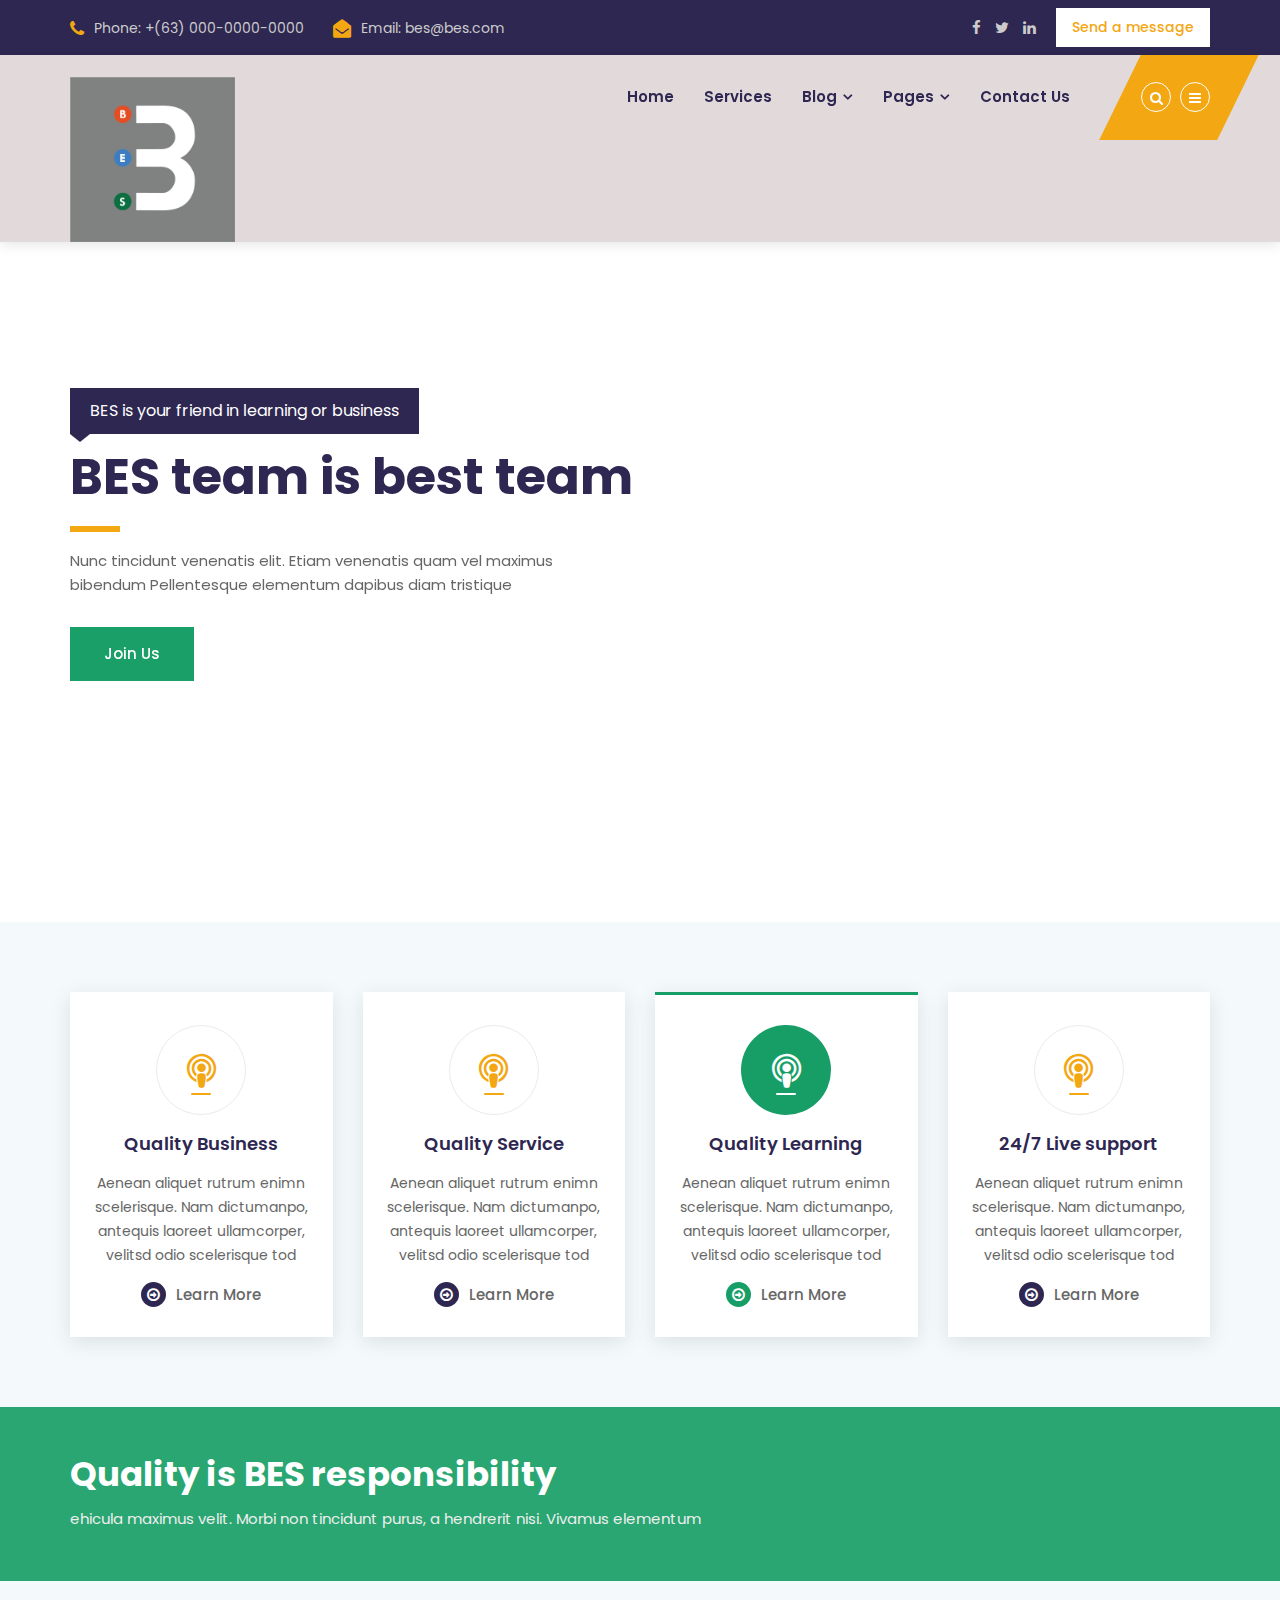
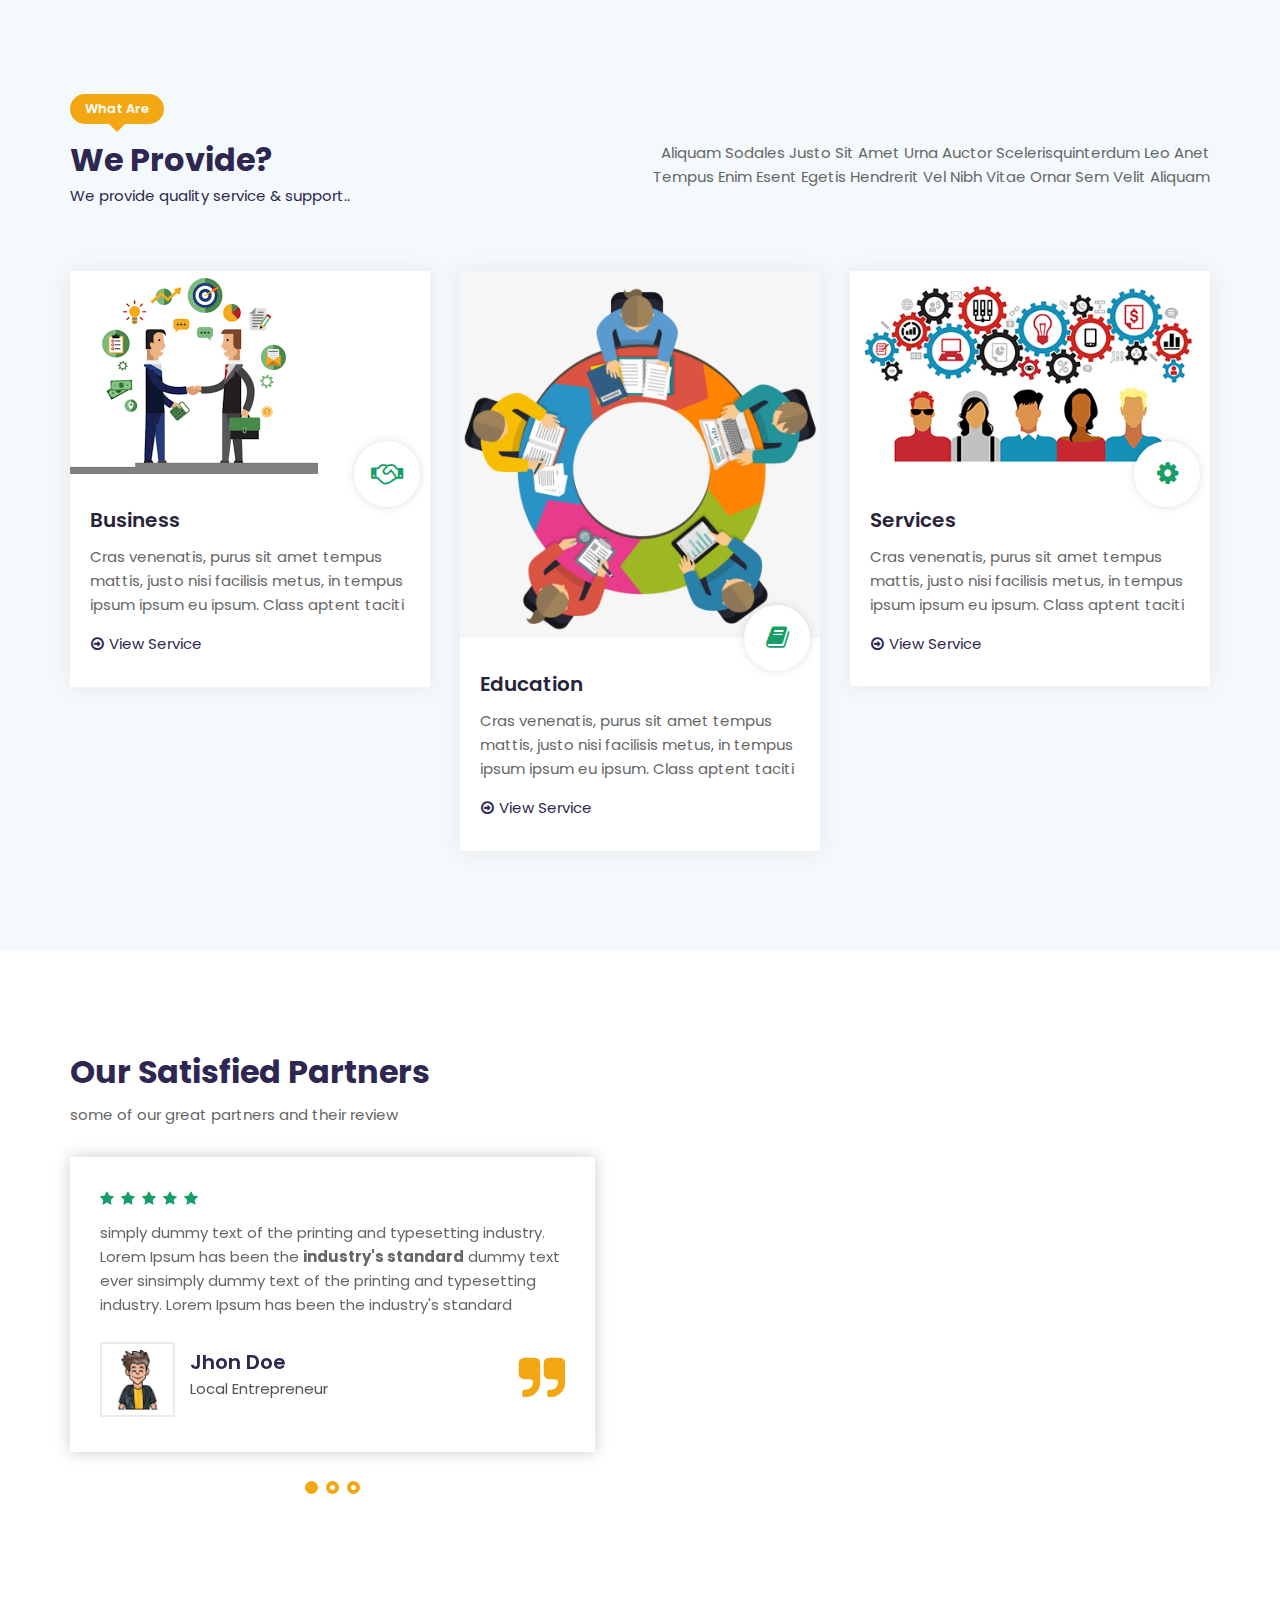
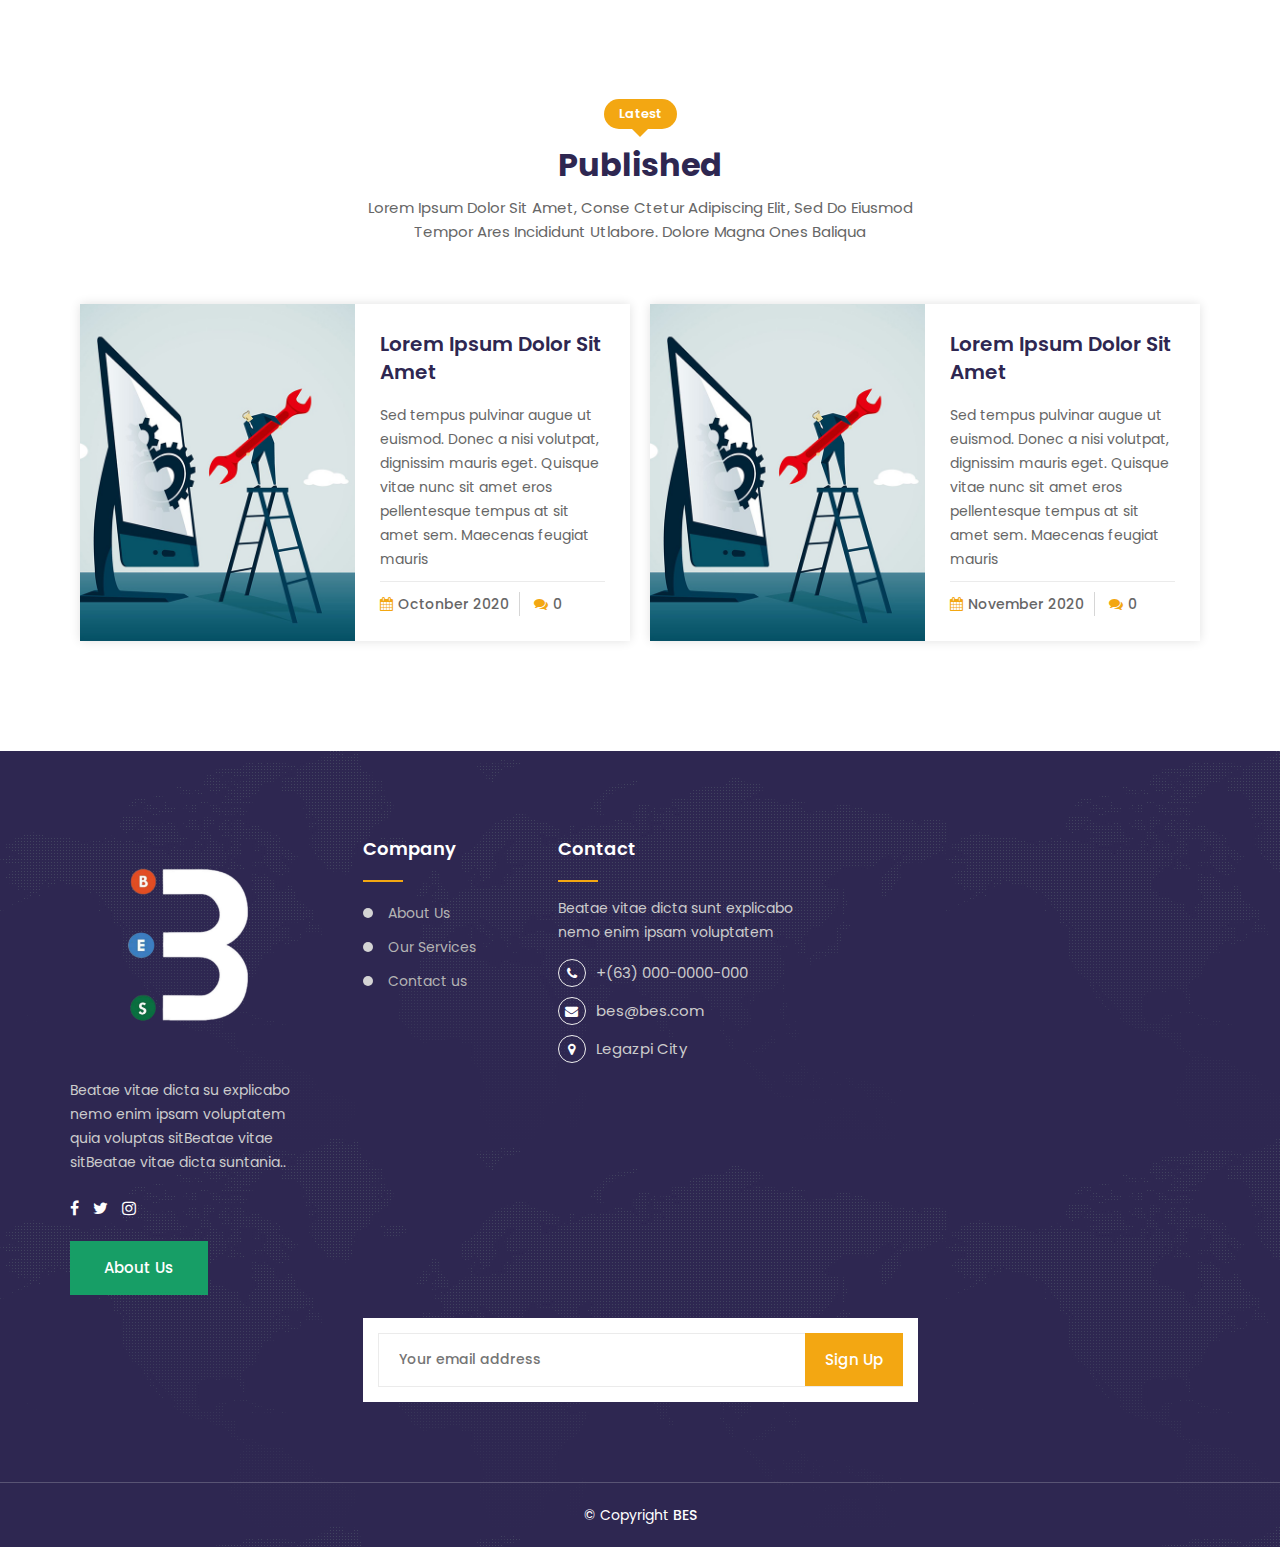
==== index.html @ b18123d6 "Add files via upload" ====
<!DOCTYPE html>
<html lang="zxx">
	<head>
		<!-- Meta Tag -->
		<meta charset="utf-8">
		<meta http-equiv="X-UA-Compatible" content="IE=edge">
		<meta name='copyright' content='pavilan'>
		<meta http-equiv="X-UA-Compatible" content="IE=edge">
		<meta name="viewport" content="width=device-width, initial-scale=1, shrink-to-fit=no">
		
		<!-- Title Tag  -->
		<title>BES</title>
		
		<!-- Favicon -->
		<!--<link rel="icon" type="image/logo.png" href="img/logo.png">-->
		
		<!-- Web Font -->
		<link href="https://fonts.googleapis.com/css2?family=Poppins:wght@300;400;500;600;700&display=swap" rel="stylesheet">
		
		<!-- Bizwheel Plugins CSS -->
		<link rel="stylesheet" href="css/animate.min.css">
		<link rel="stylesheet" href="css/bootstrap.min.css">
		<link rel="stylesheet" href="css/cubeportfolio.min.css">
		<link rel="stylesheet" href="css/font-awesome.css">
		<link rel="stylesheet" href="css/jquery.fancybox.min.css">
		<link rel="stylesheet" href="css/magnific-popup.min.css">
		<link rel="stylesheet" href="css/owl-carousel.min.css">
		<link rel="stylesheet" href="css/slicknav.min.css">

		<!-- Bizwheel Stylesheet -->  
		<link rel="stylesheet" href="css/reset.css">
		<link rel="stylesheet" href="style.css">
		<link rel="stylesheet" href="css/responsive.css">
		
		<!-- Bizwheel Colors -->
		<!--<link rel="stylesheet" href="css/skins/skin-1.css">-->
		<!--<link rel="stylesheet" href="css/skins/skin-2.css">-->
		<!--<link rel="stylesheet" href="css/skins/skin-3.css">-->
		<!--<link rel="stylesheet" href="css/skins/skin-4.css">-->
		
		<!--[if lt IE 9]>
			<script src="https://oss.maxcdn.com/libs/html5shiv/3.7.2/html5shiv.min.js"></script>
			<script src="https://oss.maxcdn.com/libs/respond.js/1.4.2/respond.min.js"></script>
		<![endif]-->
		
	</head>
	<body id="bg">
	
		<!-- Boxed Layout -->
		<div id="page" class="site boxed-layout"> 
		
		<!-- Preloader -->
		<div class="preeloader">
			<div class="preloader-spinner"></div>
		</div>
		<!--/ End Preloader -->
	
		<!-- Header -->
		<header class="header">
			<!-- Topbar -->
			<div class="topbar">
				<div class="container">
					<div class="row">
						<div class="col-lg-8 col-12">
							<!-- Top Contact -->
							<div class="top-contact">
								<div class="single-contact"><i class="fa fa-phone"></i>Phone: +(63) 000-0000-0000</div> 
								<div class="single-contact"><i class="fa fa-envelope-open"></i>Email: bes@bes.com</div>
							</div>
							<!-- End Top Contact -->
						</div>	
						<div class="col-lg-4 col-12">
							<div class="topbar-right">
								<!-- Social Icons -->
								<ul class="social-icons">
									<li><a href="#"><i class="fa fa-facebook"></i></a></li>
									<li><a href="#"><i class="fa fa-twitter"></i></a></li>
									<li><a href="#"><i class="fa fa-linkedin"></i></a></li>
								</ul>															
								<div class="button">
									<a href="contact.html" class="bizwheel-btn">Send a message</a>
								</div>
							</div>
						</div>
					</div>
				</div>
			</div>
			<!--/ End Topbar -->
			<!-- Middle Header -->
			<div class="middle-header">
				<div class="container">
					<div class="row">
						<div class="col-12">
							<div class="middle-inner">
								<div class="row">
									<div class="col-lg-2 col-md-3 col-12">
										<!-- Logo -->
										<div class="logo">
											<!-- Image Logo -->
											<div class="img-logo">
												<a href="index.html">
													<img src="img/logo.jpeg" alt="#">
												</a>
											</div>
										</div>								
										<div class="mobile-nav"></div>
									</div>
									<div class="col-lg-10 col-md-9 col-12">
										<div class="menu-area">
											<!-- Main Menu -->
											<nav class="navbar navbar-expand-lg">
												<div class="navbar-collapse">	
													<div class="nav-inner">	
														<div class="menu-home-menu-container">
															<!-- Naviagiton -->
															<ul id="nav" class="nav main-menu menu navbar-nav">
																<li><a href="index.html">Home</a></li>
																<li><a href="services.html">Services</a></li>
																<li class="icon-active"><a href="#">Blog</a>
																	<ul class="sub-menu">
																		<li><a href="blog.html">Blog Grid</a></li>
																	</ul>
																</li>
																<li class="icon-active"><a href="#">Pages</a>
																	<ul class="sub-menu">
																		<li><a href="about.html">About Us</a></li>
																		<li><a href="404.html">404</a></li>
																	</ul>
																</li>
																<li><a href="contact.html">Contact Us</a></li>
															</ul>
															<!--/ End Naviagiton -->
														</div>
													</div>
												</div>
											</nav>
											<!--/ End Main Menu -->	
											<!-- Right Bar -->
											<div class="right-bar">
												<!-- Search Bar -->
												<ul class="right-nav">
													<li class="top-search"><a href="#0"><i class="fa fa-search"></i></a></li>
													<li class="bar"><a class="fa fa-bars"></a></li>
												</ul>
												<!--/ End Search Bar -->
												<!-- Search Form -->
												<div class="search-top">
													<form action="#" class="search-form" method="get">
														<input type="text" name="s" value="" placeholder="Search here"/>
														<button type="submit" id="searchsubmit"><i class="fa fa-search"></i></button>
													</form>
												</div>
												<!--/ End Search Form -->
											</div>	
											<!--/ End Right Bar -->
										</div>
									</div>
								</div>
							</div>
						</div>
					</div>
				</div>
			</div>
			<!--/ End Middle Header -->
			<!-- Sidebar Popup -->
			<div class="sidebar-popup">
				<div class="cross">
					<a class="btn"><i class="fa fa-close"></i></a>
				</div>
				<div class="single-content">
					<h4>About BES</h4>
					<p>For the things we have to learn before we can do them, we learn by doing them</p>
					<!-- Social Icons -->
					<ul class="social">
						<li><a href="#"><i class="fa fa-facebook"></i></a></li>
						<li><a href="#"><i class="fa fa-twitter"></i></a></li>
						<li><a href="#"><i class="fa fa-linkedin"></i></a></li>
					</ul>
				</div>
				<div class="single-content">
					<h4>Important Links</h4>   
					<ul class="links">
						<li><a href="#">About Us</a></li>
						<li><a href="#">Our Services</a></li>
						<li><a href="#">Blog & News</a></li>
						<li><a href="#">Contact us</a></li>
					</ul>
				</div>	
			</div>
			<!--/ Sidebar Popup -->	
		</header>
		<!--/ End Header -->
		
		<!-- Hero Slider -->
		<section class="hero-slider style1">
			<div class="home-slider">
				<!-- Single Slider -->
				<div class="single-slider">
					<div class="container">
						<div class="row">
							<div class="col-lg-7 col-md-8 col-12">
								<div class="welcome-text"> 
									<div class="hero-text"> 
										<h4>BES is your friend in learning or business</h4>
										<h1>BES team is best team</h1>
										<div class="p-text">
											<p>Nunc tincidunt venenatis elit. Etiam venenatis quam vel maximus bibendum Pellentesque elementum dapibus diam tristique</p>
										</div>
										<div class="button">
											<a href="contact.html" class="bizwheel-btn theme-1 effect">Join us</a>
										</div>
									</div>
								</div>
							</div>
						</div>
					</div>
				</div>
				<!--/ End Single Slider -->
				<!-- Single Slider -->
				<div class="single-slider">
					<div class="container">
						<div class="row">
							<div class="col-lg-7 col-md-8 col-12">
								<div class="welcome-text"> 
									<div class="hero-text"> 
										<h4>Showcase your business with us</h4>
										<h1>Build your business and services through BES</h1>
										<div class="p-text">
											<p>Nunc tincidunt venenatis elit. Etiam venenatis quam vel maximus bibendum Pellentesque elementum dapibus diam tristique</p>
										</div>
										<div class="button">
											<a href="blog.html" class="bizwheel-btn theme-1 effect">Read our blog</a>
										</div>
									</div>
								</div>
							</div>
						</div>
					</div>
				</div>
				<!--/ End Single Slider -->
				<!-- Single Slider -->
				<div class="single-slider">
					<div class="container">
						<div class="row">
							<div class="col-lg-7 col-md-8 col-12">
								<div class="welcome-text"> 
									<div class="hero-text"> 
										<h4>Learn with us</h4>
										<h1>Do learning and more with BES. BES team is waiting for you. </h1>
										<div class="p-text">
											<p>Nunc tincidunt venenatis elit. Etiam venenatis quam vel maximus bibendum Pellentesque elementum dapibus diam tristique</p>
										</div>
										<div class="button">
											<a href="team.html" class="bizwheel-btn theme-2 effect">Our Team</a>
										</div>
									</div>
								</div>
							</div>
						</div>
					</div>
				</div>
				<!--/ End Single Slider -->
			</div>
		</section>
		<!--/ End Hero Slider -->
		
		<!-- Features Area -->
		<section class="features-area section-bg">
			<div class="container">
				<div class="row">
					<div class="col-lg-3 col-md-6 col-12">
						<!-- Single Feature -->
						<div class="single-feature">
							<div class="icon-head"><i class="fa fa-podcast"></i></div>
							<h4><a href="">Quality Business</a></h4>
							<p>Aenean aliquet rutrum enimn scelerisque. Nam dictumanpo, antequis laoreet ullamcorper, velitsd odio scelerisque tod</p>
							<div class="button">
								<a href="" class="bizwheel-btn"><i class="fa fa-arrow-circle-o-right"></i>Learn More</a>
							</div>
						</div>
						<!--/ End Single Feature -->
					</div>
					<div class="col-lg-3 col-md-6 col-12">
						<!-- Single Feature -->
						<div class="single-feature">
							<div class="icon-head"><i class="fa fa-podcast"></i></div>
							<h4><a href="">Quality Service</a></h4>
							<p>Aenean aliquet rutrum enimn scelerisque. Nam dictumanpo, antequis laoreet ullamcorper, velitsd odio scelerisque tod</p>
							<div class="button">
								<a href="" class="bizwheel-btn"><i class="fa fa-arrow-circle-o-right"></i>Learn More</a>
							</div>
						</div>
						<!--/ End Single Feature -->
					</div>
					<div class="col-lg-3 col-md-6 col-12">
						<!-- Single Feature -->
						<div class="single-feature active">
							<div class="icon-head"><i class="fa fa-podcast"></i></div>
							<h4><a href="">Quality Learning</a></h4>
							<p>Aenean aliquet rutrum enimn scelerisque. Nam dictumanpo, antequis laoreet ullamcorper, velitsd odio scelerisque tod</p>
							<div class="button">
								<a href="" class="bizwheel-btn"><i class="fa fa-arrow-circle-o-right"></i>Learn More</a>
							</div>
						</div>
						<!--/ End Single Feature -->
					</div>
					<div class="col-lg-3 col-md-6 col-12">
						<!-- Single Feature -->
						<div class="single-feature">
							<div class="icon-head"><i class="fa fa-podcast"></i></div>
							<h4><a href="service-single.html">24/7 Live support</a></h4>
							<p>Aenean aliquet rutrum enimn scelerisque. Nam dictumanpo, antequis laoreet ullamcorper, velitsd odio scelerisque tod</p>
							<div class="button">
								<a href="service-single.html" class="bizwheel-btn"><i class="fa fa-arrow-circle-o-right"></i>Learn More</a>
							</div>
						</div>
						<!--/ End Single Feature -->
					</div>
				</div>
			</div>
		</section>
		<!--/ End Features Area -->
		
		<!-- Call To Action -->
		<section class="call-action overlay" style="background-image:url('https://via.placeholder.com/1500x300')">
			<div class="container">
				<div class="row">
					<div class="col-lg-9 col-12">
						<div class="call-inner">
							<h2>Quality is BES responsibility</h2>
							<p>ehicula maximus velit. Morbi non tincidunt purus, a hendrerit nisi. Vivamus elementum</p>
						</div>
					</div>
				</div>
			</div>
		</section>
		<!--/ End Call to action -->
		
		<!-- Services -->
		<section class="services section-bg section-space">
			<div class="container">
				<div class="row">
					<div class="col-12">
						<div class="section-title style2 text-center">
							<div class="section-top">
								<h1><span>What Are</span><b> We Provide?</b></h1><h4>We provide quality service &amp; support..</h4>
							</div>
							<div class="section-bottom">
								<div class="text-style-two">
									<p>Aliquam Sodales Justo Sit Amet Urna Auctor Scelerisquinterdum Leo Anet Tempus Enim Esent Egetis Hendrerit Vel Nibh Vitae Ornar Sem Velit Aliquam</p>
								</div>
							</div>
						</div>
					</div>
				</div>
				<div class="row">
					<div class="col-lg-4 col-md-4 col-12">
						<!-- Single Service -->
						<div class="single-service">
							<div class="service-head">
								<img src="img/business.png" alt="#">
								<div class="icon-bg"><i class="fa fa-handshake-o"></i></div>
							</div>
							<div class="service-content">
								<h4><a href="">Business</a></h4>
								<p>Cras venenatis, purus sit amet tempus mattis, justo nisi facilisis metus, in tempus ipsum ipsum eu ipsum. Class aptent taciti</p>
								<a class="btn" href=""><i class="fa fa-arrow-circle-o-right"></i>View Service</a>
							</div>
						</div>
						<!--/ End Single Service -->
					</div>
					<div class="col-lg-4 col-md-4 col-12">
						<!-- Single Service -->
						<div class="single-service">
							<div class="service-head">
								<img src="img/education.png" alt="#">
								<div class="icon-bg"><i class="fa fa-book"></i></div>
							</div>
							<div class="service-content">
								<h4><a href=""> Education</a></h4>
								<p>Cras venenatis, purus sit amet tempus mattis, justo nisi facilisis metus, in tempus ipsum ipsum eu ipsum. Class aptent taciti</p>
								<a class="btn" href=""><i class="fa fa-arrow-circle-o-right"></i>View Service</a>
							</div>
						</div>
						<!--/ End Single Service -->
					</div>
					<div class="col-lg-4 col-md-4 col-12">
						<!-- Single Service -->
						<div class="single-service">
							<div class="service-head">
								<img src="img/services.jpg" alt="#">
								<div class="icon-bg"><i class="fa fa-gear"></i></div>
							</div>
							<div class="service-content">
								<h4><a href="service-market.html">Services</a></h4>
								<p>Cras venenatis, purus sit amet tempus mattis, justo nisi facilisis metus, in tempus ipsum ipsum eu ipsum. Class aptent taciti</p>
								<a class="btn" href="service-market.html"><i class="fa fa-arrow-circle-o-right"></i>View Service</a>
							</div>
						</div>
						<!--/ End Single Service -->
					</div>
				</div>
			</div>
		</section>
		<!--/ End Services -->
		
		<!-- Testimonials -->
		<section class="testimonials section-space">
			<div class="container">
				<div class="row">
					<div class="col-lg-6 col-md-9 col-12">
						<div class="section-title default text-left">
							<div class="section-top">
								<h1><b>Our Satisfied Partners</b></h1>
							</div>
							<div class="section-bottom">
								<div class="text"><p>some of our great partners and their review</p></div>
							</div>
						</div>
						<div class="testimonial-inner">
							<div class="testimonial-slider">
								<!-- Single Testimonial -->
								<div class="single-slider">
									<ul class="star-list">
										<li><i class="fa fa-star"></i></li>
										<li><i class="fa fa-star"></i></li>
										<li><i class="fa fa-star"></i></li>
										<li><i class="fa fa-star"></i></li>
										<li><i class="fa fa-star"></i></li>
									</ul>
									<p>simply dummy text of the printing and typesetting industry. Lorem Ipsum has been the <strong>industry's standard</strong> dummy text ever sinsimply dummy text of the printing and typesetting industry. Lorem Ipsum has been the industry's standard</p>
									<!-- Client Info -->
									<div class="t-info">
										<div class="t-left">
											<div class="client-head"><img src="img/profile1.jpg" alt="#"></div>
											<h2>Jhon Doe <span>Local Entrepreneur</span></h2>
										</div>
										<div class="t-right">
											<div class="quote"><i class="fa fa-quote-right"></i></div>
										</div>
									</div>
								</div>
								<!-- / End Single Testimonial -->
								<!-- Single Testimonial -->
								<div class="single-slider">
									<ul class="star-list">
										<li><i class="fa fa-star"></i></li>
										<li><i class="fa fa-star"></i></li>
										<li><i class="fa fa-star"></i></li>
										<li><i class="fa fa-star"></i></li>
										<li><i class="fa fa-star"></i></li>
									</ul>
									<p>simply dummy text of the printing and typesetting industry. Lorem Ipsum has been the <strong>industry's standard</strong> dummy text ever sinsimply dummy text of the printing and typesetting industry. Lorem Ipsum has been the industry's standard</p>
									<!-- Client Info -->
									<div class="t-info">
										<div class="t-left">
											<div class="client-head"><img src="img/profile2.jpg" alt="#"></div>
											<h2>Jenny Mary <span>College Student</span></h2>
										</div>
										<div class="t-right">
											<div class="quote"><i class="fa fa-quote-right"></i></div>
										</div>
									</div>
								</div>
								<!-- / End Single Testimonial -->
								<!-- Single Testimonial -->
								<div class="single-slider">
									<ul class="star-list">
										<li><i class="fa fa-star"></i></li>
										<li><i class="fa fa-star"></i></li>
										<li><i class="fa fa-star"></i></li>
										<li><i class="fa fa-star"></i></li>
										<li><i class="fa fa-star"></i></li>
									</ul>
									<p>simply dummy text of the printing and typesetting industry. Lorem Ipsum has been the <strong>industry's standard</strong> dummy text ever sinsimply dummy text of the printing and typesetting industry. Lorem Ipsum has been the industry's standard</p>	
									<!-- Client Info -->
									<div class="t-info">
										<div class="t-left">
											<div class="client-head"><img src="img/profile3.png" alt="#"></div>
											<h2>Donald Santos <span>Customer</span></h2>
										</div>
										<div class="t-right">
											<div class="quote"><i class="fa fa-quote-right"></i></div>
										</div>
									</div>
								</div>
								<!-- / End Single Testimonial -->
							</div>
						</div>
					</div>
				</div>
			</div>
		</section>
		<!--/ End Testimonials -->
		
		<!-- Latest Blog -->
		<section class="latest-blog section-space">
			<div class="container">
				<div class="row">
					<div class="col-lg-6 offset-lg-3 col-md-8 offset-md-2 col-12">
						<div class="section-title default text-center">
							<div class="section-top">
								<h1><span>Latest</span><b> Published</b></h1>
							</div>
							<div class="section-bottom">
								<div class="text">
									<p>Lorem Ipsum Dolor Sit Amet, Conse Ctetur Adipiscing Elit, Sed Do Eiusmod Tempor Ares Incididunt Utlabore. Dolore Magna Ones Baliqua</p>
								</div>
							</div>
						</div>
					</div>
				</div>
				<div class="row">
					<div class="col-12">
						<div class="blog-latest blog-latest-slider">
							<div class="single-slider">
								<!-- Single Blog -->
								<div class="single-news ">
									<div class="news-head overlay">
										<span class="news-img" style="background-image:url('img/services1.jpg')"></span>
										<a href="#" class="bizwheel-btn theme-2">Read more</a>
									</div>
									<div class="news-body">
										<div class="news-content">
											<h3 class="news-title"><a href="blog-single.html">Lorem Ipsum Dolor Sit Amet</a></h3>
											<div class="news-text"><p>Sed tempus pulvinar augue ut euismod. Donec a nisi volutpat, dignissim mauris eget. Quisque vitae nunc sit amet eros pellentesque tempus at sit amet sem. Maecenas feugiat mauris</p></div>
											<ul class="news-meta">
												<li class="date"><i class="fa fa-calendar"></i>Octonber 2020</li>
												<li class="view"><i class="fa fa-comments"></i>0</li>
											</ul>
										</div>
									</div>
								</div>
								<!--/ End Single Blog -->
							</div>
							<div class="single-slider">
								<!-- Single Blog -->
								<div class="single-news ">
									<div class="news-head overlay">
										<span class="news-img" style="background-image:url('img/services1.jpg')"></span>
										<a href="#" class="bizwheel-btn theme-2">Read more</a>
									</div>
									<div class="news-body">
										<div class="news-content">
											<h3 class="news-title"><a href="blog-single.html">Lorem Ipsum Dolor Sit Amet</a></h3>
											<div class="news-text"><p>Sed tempus pulvinar augue ut euismod. Donec a nisi volutpat, dignissim mauris eget. Quisque vitae nunc sit amet eros pellentesque tempus at sit amet sem. Maecenas feugiat mauris</p></div>
											<ul class="news-meta">
												<li class="date"><i class="fa fa-calendar"></i>November 2020</li>
												<li class="view"><i class="fa fa-comments"></i>0</li>
											</ul>
										</div>
									</div>
								</div>
								<!--/ End Single Blog -->
							</div>
							<div class="single-slider">
								<!-- Single Blog -->
								<div class="single-news ">
									<div class="news-head overlay">
										<span class="news-img" style="background-image:url('img/services1.jpg')"></span>
										<a href="#" class="bizwheel-btn theme-2">Read more</a>
									</div>
									<div class="news-body">
										<div class="news-content">
											<h3 class="news-title"><a href="blog-single.html">Lorem Ipsum Dolor Sit Amet</a></h3>
											<div class="news-text"><p>Sed tempus pulvinar augue ut euismod. Donec a nisi volutpat, dignissim mauris eget. Quisque vitae nunc sit amet eros pellentesque tempus at sit amet sem. Maecenas feugiat mauris</p></div>
											<ul class="news-meta">
												<li class="date"><i class="fa fa-calendar"></i>November 2020</li>
												<li class="view"><i class="fa fa-comments"></i>0</li>
											</ul>
										</div>
									</div>
								</div>
								<!--/ End Single Blog -->
							</div>
							<div class="single-slider">
								<!-- Single Blog -->
								<div class="single-news ">
									<div class="news-head overlay">
										<span class="news-img" style="background-image:url('img/services1.jpg')"></span>
										<a href="#" class="bizwheel-btn theme-2">Read more</a>
									</div>
									<div class="news-body">
										<div class="news-content">
											<h3 class="news-title"><a href="blog-single.html">Lorem Ipsum Dolor Sit Amet</a></h3>
											<div class="news-text"><p>Sed tempus pulvinar augue ut euismod. Donec a nisi volutpat, dignissim mauris eget. Quisque vitae nunc sit amet eros pellentesque tempus at sit amet sem. Maecenas feugiat mauris</p></div>
											<ul class="news-meta">
												<li class="date"><i class="fa fa-calendar"></i>November 2020</li>
												<li class="view"><i class="fa fa-comments"></i>0</li>
											</ul>
										</div>
									</div>
								</div>
								<!--/ End Single Blog -->
							</div>
						</div>
					</div>
				</div>
			</div>
		</section>
		<!--/ End Latest Blog -->
		
		<!-- Footer -->
		<footer class="footer" style="background-image:url('img/map.png')">
			<!-- Footer Top -->
			<div class="footer-top">
				<div class="container">
					<div class="row">
						<div class="col-lg-3 col-md-6 col-12">
							<!-- Footer About -->		
							<div class="single-widget footer-about widget">	
								<div class="logo">
									<div class="img-logo">
										<a class="logo" href="index.html">
											<img class="img-responsive" src="img/bes.png" alt="logo">
										</a>
									</div>
								</div>
								<div class="footer-widget-about-description">
									<p>Beatae vitae dicta su explicabo nemo enim ipsam voluptatem quia voluptas sitBeatae vitae sitBeatae vitae dicta suntania..</p>
								</div>	
								<div class="social">
									<!-- Social Icons -->
									<ul class="social-icons">
										<li><a class="facebook" href="#" target="_blank"><i class="fa fa-facebook"></i></a></li>
										<li><a class="twitter" href="#" target="_blank"><i class="fa fa-twitter"></i></a></li>
										<li><a class="instagram" href="#" target="_blank"><i class="fa fa-instagram"></i></a></li>
									</ul>
								</div>
								<div class="button"><a href="#" class="bizwheel-btn">About Us</a></div>
							</div>		
							<!--/ End Footer About -->		
						</div>
						<div class="col-lg-2 col-md-6 col-12">
							<!-- Footer Links -->		
							<div class="single-widget f-link widget">
								<h3 class="widget-title">Company</h3>
								<ul>
									<li><a href="#">About Us</a></li>
									<li><a href="#">Our Services</a></li>
									<li><a href="#">Contact us</a></li>
								</ul>
							</div>			
							<!--/ End Footer Links -->			
						</div>
						<div class="col-lg-3 col-md-6 col-12">	
							<!-- Footer Contact -->		
							<div class="single-widget footer_contact widget">	
								<h3 class="widget-title">Contact</h3>
								<p>Beatae vitae dicta sunt explicabo nemo enim ipsam voluptatem</p>
								<ul class="address-widget-list">
									<li class="footer-mobile-number"><i class="fa fa-phone"></i>+(63) 000-0000-000</li>
									<li class="footer-mobile-number"><i class="fa fa-envelope"></i>bes@bes.com</li>
									<li class="footer-mobile-number"><i class="fa fa-map-marker"></i>Legazpi City</li>
								</ul>
							</div>		
							<!--/ End Footer Contact -->						
						</div>
					</div>
					<div class="row">
						<div class="col-lg-6 offset-lg-3 col-md-8 offset-md-2 col-12">
							<!-- Footer Newsletter -->
							<div class="footer-newsletter">
								<form action="#" method="post" class="newsletter-area">
									<input type="email" placeholder="Your email address">
									<button type="submit">Sign Up</button>
								</form>
							</div>
							<!--/ End Footer Newsletter -->
						</div>
					</div>
				</div>
			</div>
			<!-- Copyright -->
			<div class="copyright">
				<div class="container">
					<div class="row">
						<div class="col-12">
							<div class="copyright-content">
								<!-- Copyright Text -->
								<p>© Copyright <a href="#">BES</a></p>
							</div>
						</div>
					</div>
				</div>
			</div>
			<!--/ End Copyright -->
		</footer>
		
		<!-- Jquery JS -->
		<script src="js/jquery.min.js"></script>
		<script src="js/jquery-migrate-3.0.0.js"></script>
		<!-- Popper JS -->
		<script src="js/popper.min.js"></script>
		<!-- Bootstrap JS -->
		<script src="js/bootstrap.min.js"></script>
		<!-- Modernizr JS -->
		<script src="js/modernizr.min.js"></script>
		<!-- ScrollUp JS -->
		<script src="js/scrollup.js"></script>
		<!-- FacnyBox JS -->
		<script src="js/jquery-fancybox.min.js"></script>
		<!-- Cube Portfolio JS -->
		<script src="js/cubeportfolio.min.js"></script>
		<!-- Slick Nav JS -->
		<script src="js/slicknav.min.js"></script>
		<!-- Slick Nav JS -->
		<script src="js/slicknav.min.js"></script>
		<!-- Slick Slider JS -->
		<script src="js/owl-carousel.min.js"></script>
		<!-- Easing JS -->
		<script src="js/easing.js"></script>
		<!-- Magnipic Popup JS -->
		<script src="js/magnific-popup.min.js"></script>
		<!-- Active JS -->
		<script src="js/active.js"></script>
	</body>
</html>
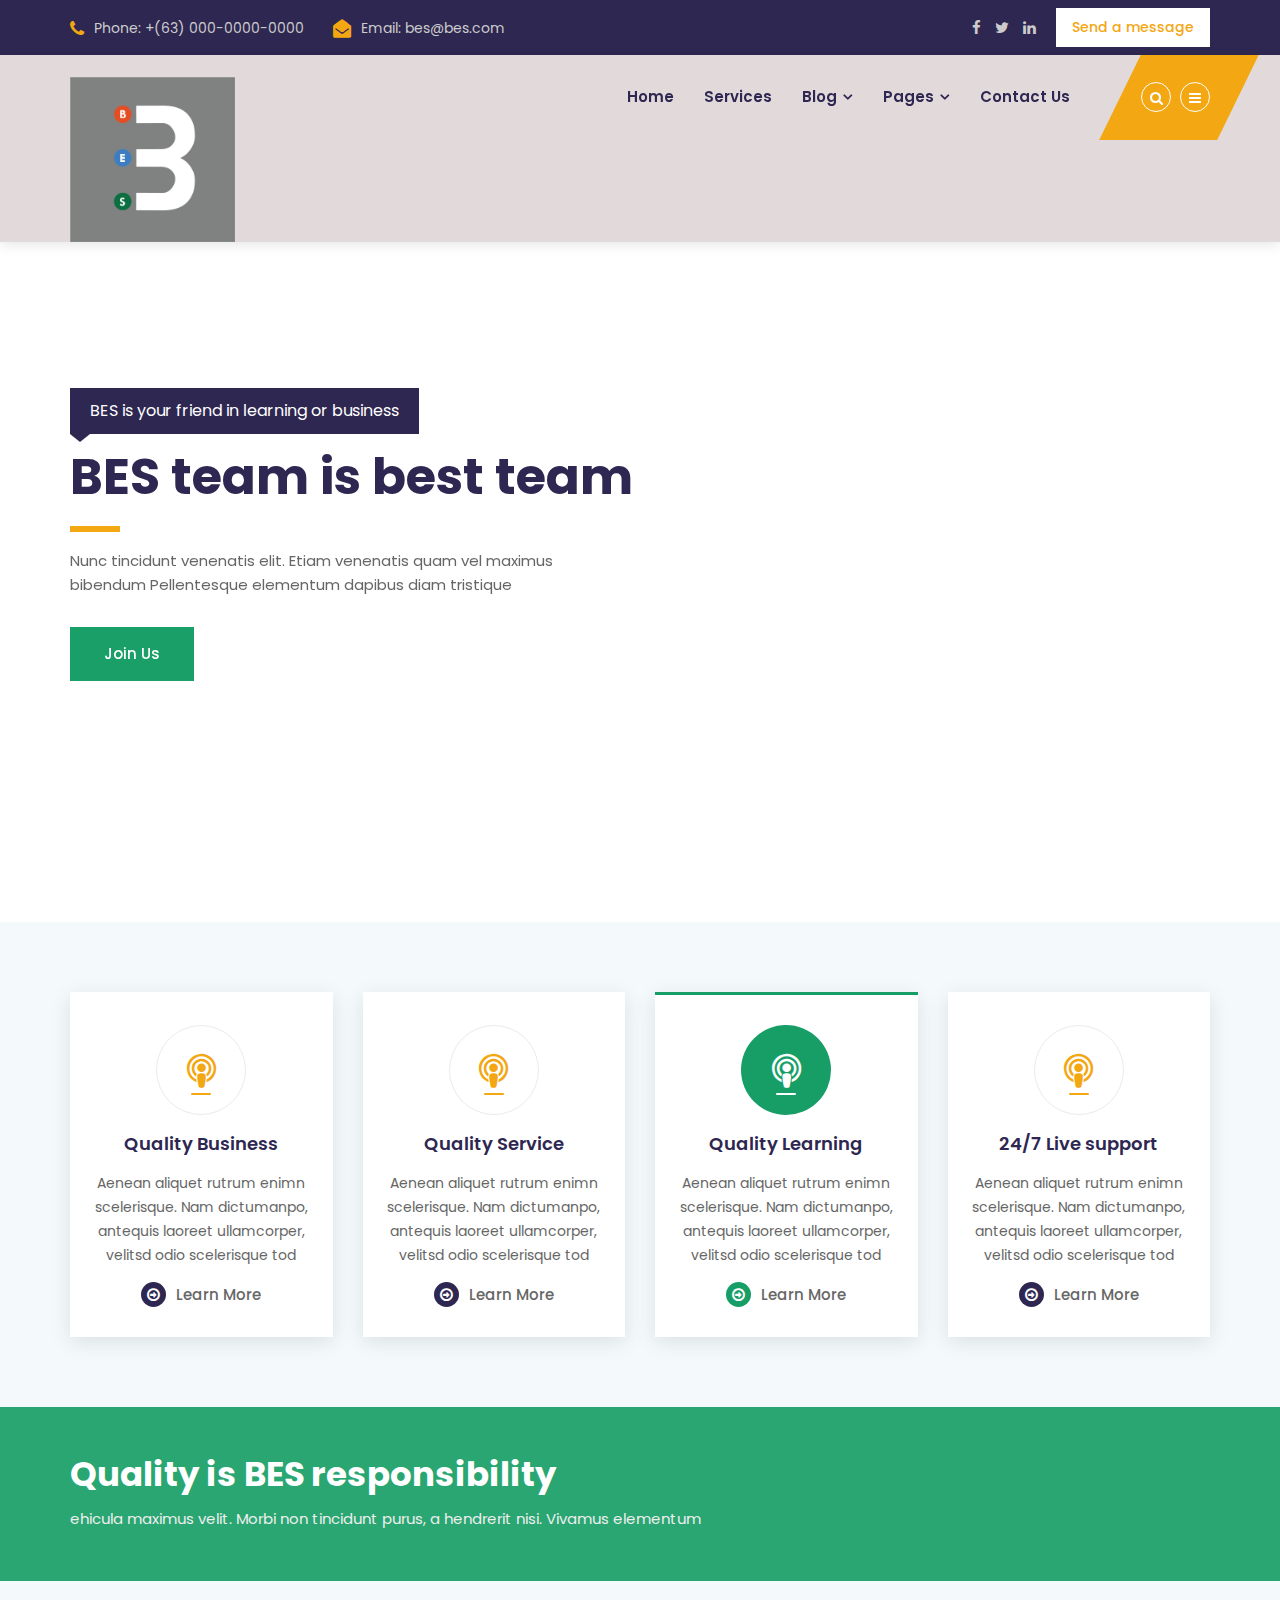
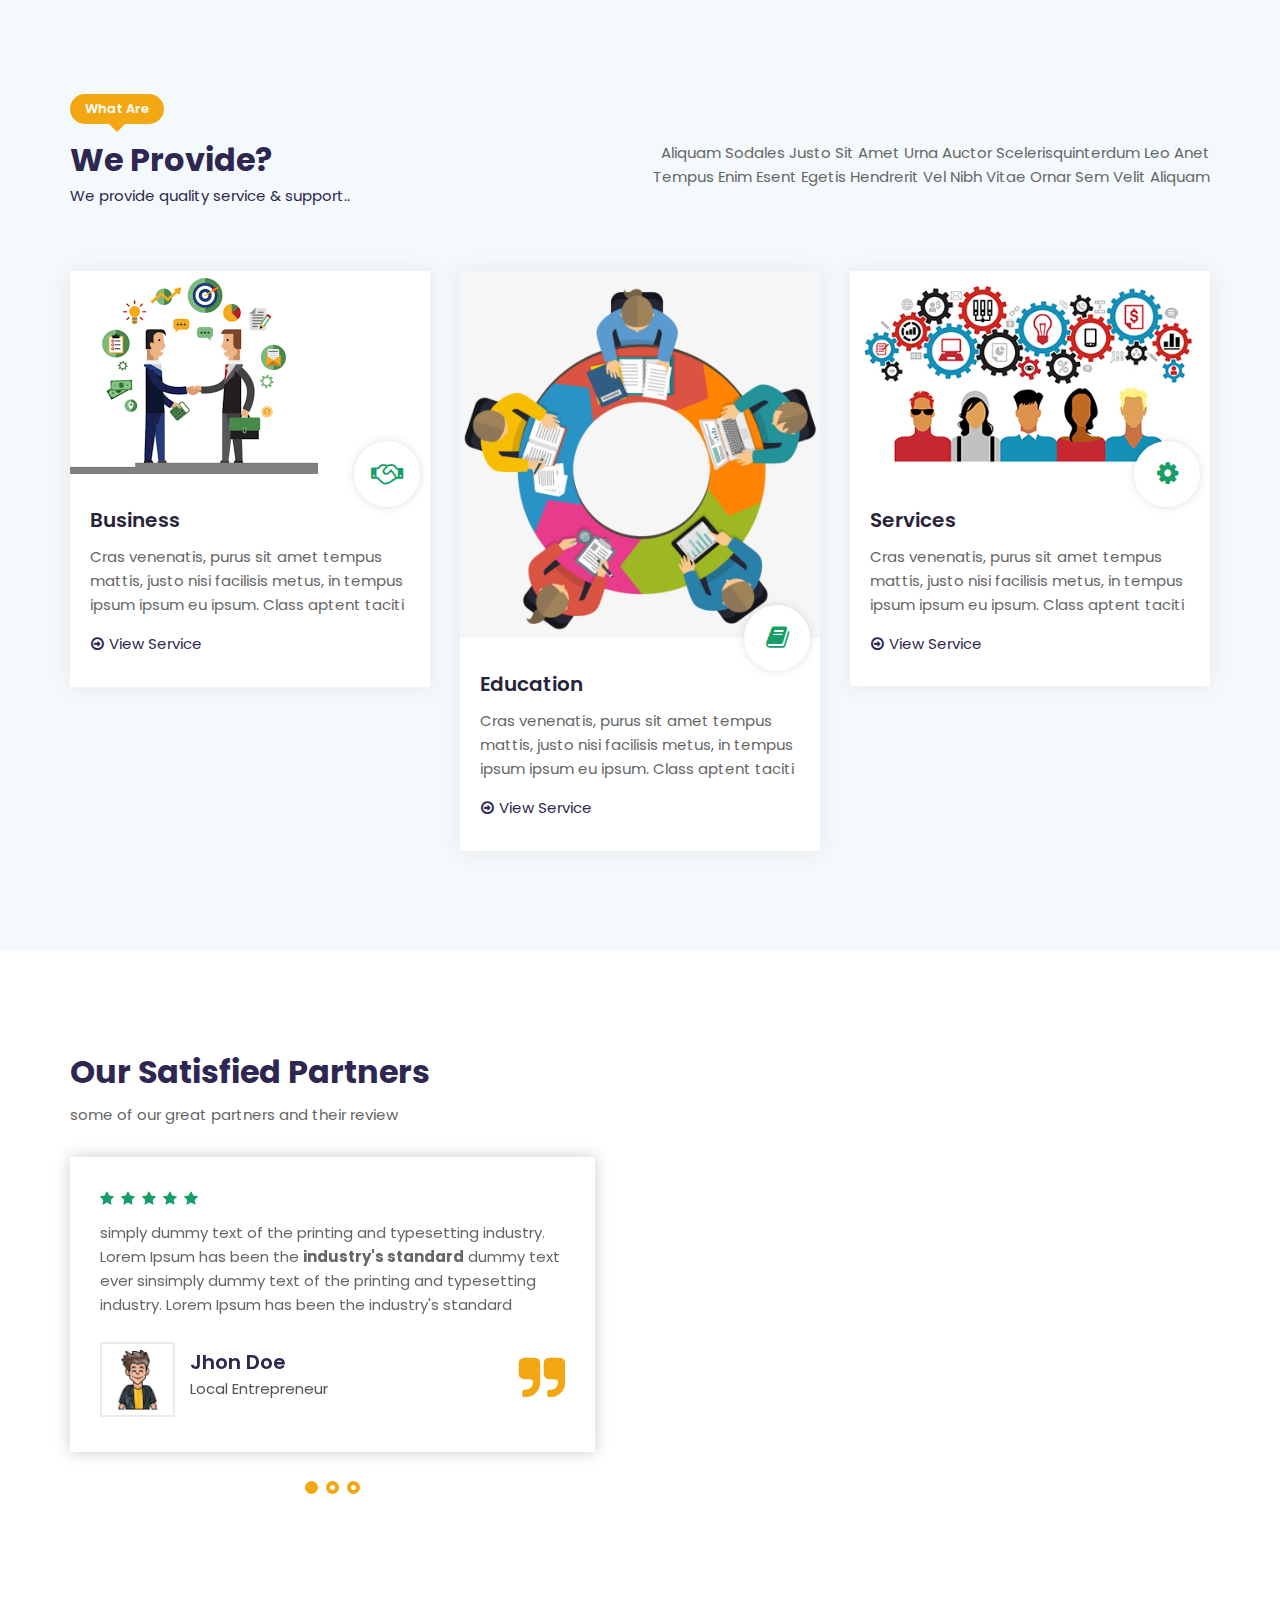
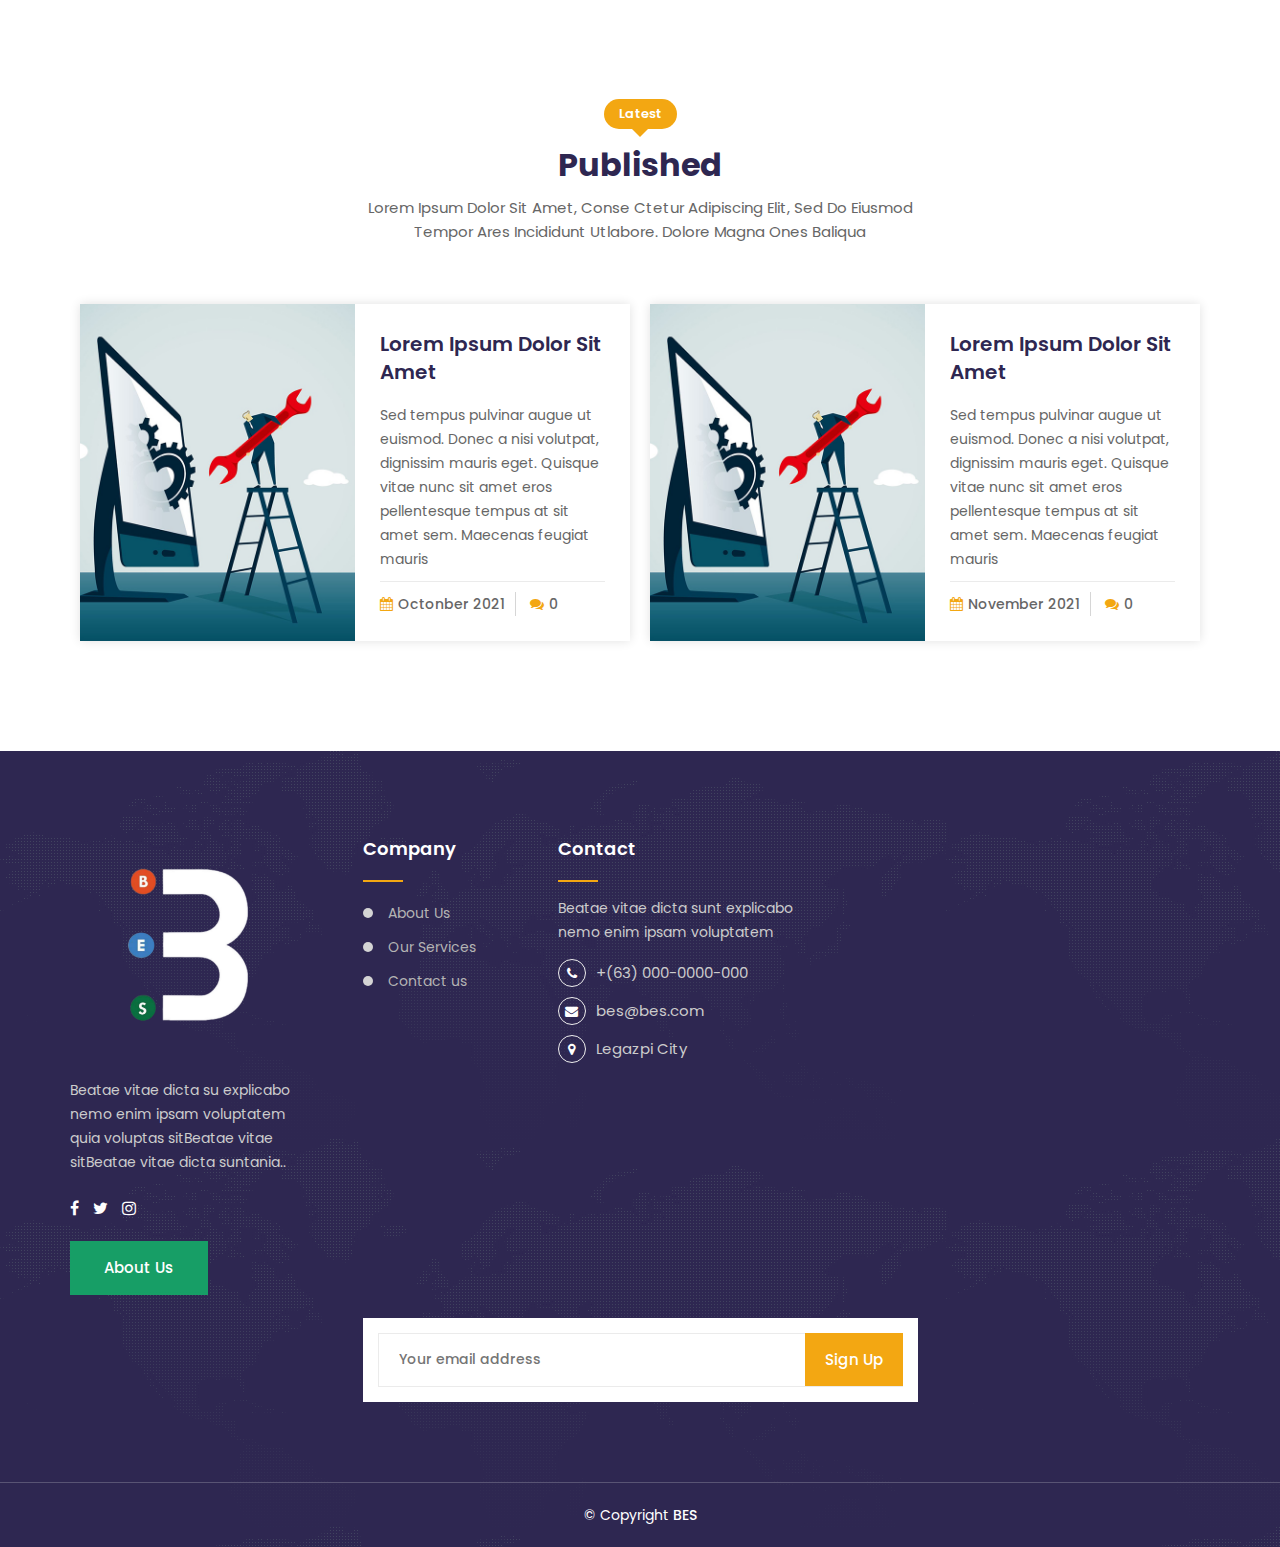
==== commit 90b0e8f4: "change" ====
--- a/index.html
+++ b/index.html
@@ -32,7 +32,7 @@
 		<link rel="stylesheet" href="style.css">
 		<link rel="stylesheet" href="css/responsive.css">
 		
-		<!-- Bizwheel Colors -->
+		<!-- Colors -->
 		<!--<link rel="stylesheet" href="css/skins/skin-1.css">-->
 		<!--<link rel="stylesheet" href="css/skins/skin-2.css">-->
 		<!--<link rel="stylesheet" href="css/skins/skin-3.css">-->
@@ -525,7 +525,7 @@
 											<h3 class="news-title"><a href="blog-single.html">Lorem Ipsum Dolor Sit Amet</a></h3>
 											<div class="news-text"><p>Sed tempus pulvinar augue ut euismod. Donec a nisi volutpat, dignissim mauris eget. Quisque vitae nunc sit amet eros pellentesque tempus at sit amet sem. Maecenas feugiat mauris</p></div>
 											<ul class="news-meta">
-												<li class="date"><i class="fa fa-calendar"></i>Octonber 2020</li>
+												<li class="date"><i class="fa fa-calendar"></i>Octonber 2021</li>
 												<li class="view"><i class="fa fa-comments"></i>0</li>
 											</ul>
 										</div>
@@ -545,7 +545,7 @@
 											<h3 class="news-title"><a href="blog-single.html">Lorem Ipsum Dolor Sit Amet</a></h3>
 											<div class="news-text"><p>Sed tempus pulvinar augue ut euismod. Donec a nisi volutpat, dignissim mauris eget. Quisque vitae nunc sit amet eros pellentesque tempus at sit amet sem. Maecenas feugiat mauris</p></div>
 											<ul class="news-meta">
-												<li class="date"><i class="fa fa-calendar"></i>November 2020</li>
+												<li class="date"><i class="fa fa-calendar"></i>November 2021</li>
 												<li class="view"><i class="fa fa-comments"></i>0</li>
 											</ul>
 										</div>
@@ -565,7 +565,7 @@
 											<h3 class="news-title"><a href="blog-single.html">Lorem Ipsum Dolor Sit Amet</a></h3>
 											<div class="news-text"><p>Sed tempus pulvinar augue ut euismod. Donec a nisi volutpat, dignissim mauris eget. Quisque vitae nunc sit amet eros pellentesque tempus at sit amet sem. Maecenas feugiat mauris</p></div>
 											<ul class="news-meta">
-												<li class="date"><i class="fa fa-calendar"></i>November 2020</li>
+												<li class="date"><i class="fa fa-calendar"></i>November 2021</li>
 												<li class="view"><i class="fa fa-comments"></i>0</li>
 											</ul>
 										</div>
@@ -585,7 +585,7 @@
 											<h3 class="news-title"><a href="blog-single.html">Lorem Ipsum Dolor Sit Amet</a></h3>
 											<div class="news-text"><p>Sed tempus pulvinar augue ut euismod. Donec a nisi volutpat, dignissim mauris eget. Quisque vitae nunc sit amet eros pellentesque tempus at sit amet sem. Maecenas feugiat mauris</p></div>
 											<ul class="news-meta">
-												<li class="date"><i class="fa fa-calendar"></i>November 2020</li>
+												<li class="date"><i class="fa fa-calendar"></i>November 2021</li>
 												<li class="view"><i class="fa fa-comments"></i>0</li>
 											</ul>
 										</div>
